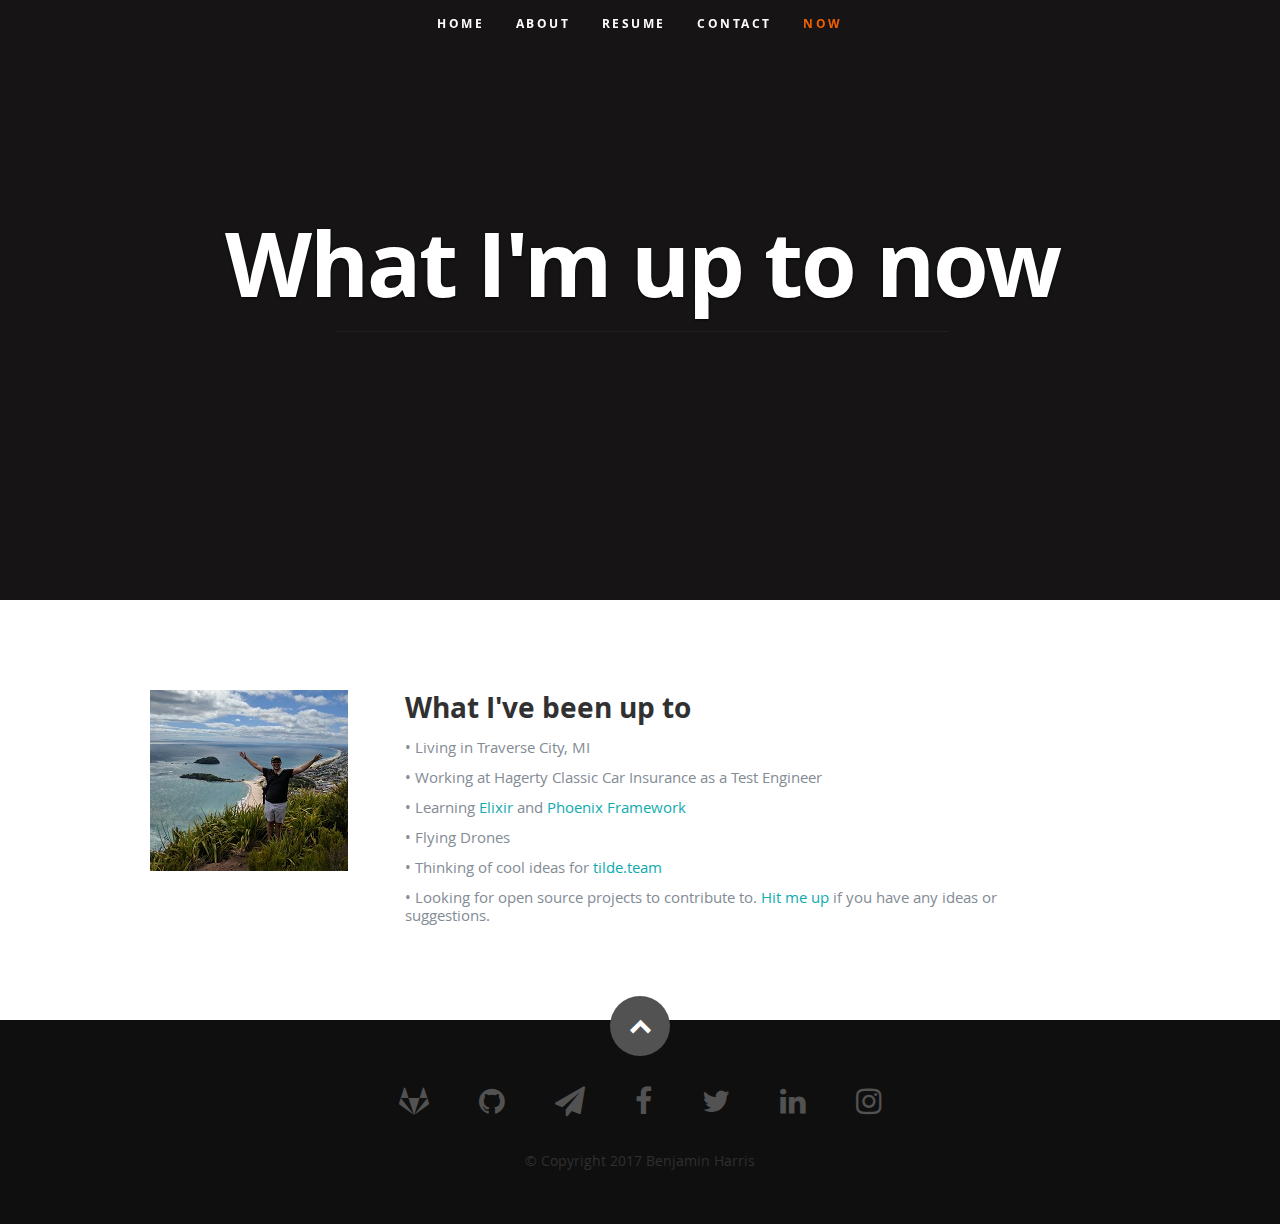
==== now/index.html @ 20a195e9 "init" ====
<!DOCTYPE html>
<!--[if lt IE 8 ]><html class="no-js ie ie7" lang="en"> <![endif]-->
<!--[if IE 8 ]><html class="no-js ie ie8" lang="en"> <![endif]-->
<!--[if (gte IE 8)|!(IE)]><!--><html class="no-js" lang="en"> <!--<![endif]-->
<head>

   <!--- Basic Page Needs
   ================================================== -->
   <meta charset="utf-8">
    <title>Now | Benjamin Harris</title>
    <meta name="description" content="Benjamin Harris">
    <meta name="author" content="Benjamin Harris">
   <meta name="theme-color" content="#333333">

   <!-- Mobile Specific Metas
   ================================================== -->
    <meta name="viewport" content="width=device-width, initial-scale=1, maximum-scale=1">

    <!-- CSS
    ================================================== -->
   <link rel="stylesheet" href="/css/default.css">
    <link rel="stylesheet" href="/css/layout.css">
   <link rel="stylesheet" href="/css/media-queries.css">
   <link rel="stylesheet" href="/css/magnific-popup.css">

   <!-- Script
   ================================================== -->
    <script src="/js/modernizr.js"></script>

   <!-- Favicons
    ================================================== -->
    <link rel="shortcut icon" href="/favicon.ico" >

    <style>
        header {
            position: relative;
            height: 600px;
            min-height: 400px;
            width: 100%;
            background: #161415 url("/images/now-background.jpg") no-repeat top center;
            background-size: cover !important;
            -webkit-background-size: cover !important;
            text-align: center;
            overflow: hidden;
        }
    </style>

</head>

<body>
   <!-- Header
   ================================================== -->
   <header id="home">

      <nav id="nav-wrap">

         <a class="mobile-btn" href="#nav-wrap" title="Show navigation">Show navigation</a>
	      <a class="mobile-btn" href="#" title="Hide navigation">Hide navigation</a>

         <ul id="nav" class="nav">
            <li><a href="/">Home</a></li>
            <li><a href="/#about">About</a></li>
	         <li><a href="/#resume">Resume</a></li>
            <li><a href="/#contact">Contact</a></li>
            <li class="current"><a class="smoothscroll" href="#now">Now</a></li>
         </ul> <!-- end #nav -->

      </nav> <!-- end #nav-wrap -->

      <div class="row banner">
         <div class="banner-text">
            <h1 class="responsive-headline">What I'm up to now</h1>
            <!--<h3>This is what I'm working on <a class="smoothscroll" href="#now">now</a></h3>-->
            <hr />

        </div>
      </div>


   </header> <!-- Header End -->


   <!-- Now Section
   ================================================== -->
   <section id="resume">

      <div class="row">

         <div class="three columns">

            <img class="profile-pic"  src="/images/profilepic.jpg" alt="" />

         </div>

         <div class="nine columns main-col">

            <h2>What I've been up to</h2>

            <ul>
                <li>&bull; Living in Traverse City, MI</li>
                <li>&bull; Working at Hagerty Classic Car Insurance as a Test Engineer</li>
                <li>&bull; Learning <a href="//elixir-lang.org">Elixir</a> and <a href="http://phoenixframework.org">Phoenix Framework</a></li>
                <li>&bull; Flying Drones</li>
                <li>&bull; Thinking of cool ideas for <a href="https://tilde.team">tilde.team</a></li>
                <li>&bull; Looking for open source projects to contribute to. <a href="mailto:mail@benharr.is">Hit me up</a> if you have any ideas or suggestions.</li>
            </ul>

         </div> <!-- end .main-col -->

      </div>

   </section> <!-- About Section End-->







   <!-- footer
   ================================================== -->
   <footer>

      <div class="row">

         <div class="twelve columns">

            <ul class="social social-links">
                <li><a href="https://gitlab.com/benharri"><i class="fa fa-gitlab"></i></a></li>
                <li><a href="https://github.com/benharri"><i class="fa fa-github"></i></a></li>
                <li><a href="https://t.me/benharris"><i class="fa fa-paper-plane"></i></a></li>
                <li><a href="https://facebook.com/bharrismac"><i class="fa fa-facebook"></i></a></li>
                <li><a href="https://twitter.com/bharrismac"><i class="fa fa-twitter"></i></a></li>
                <li><a href="https://www.linkedin.com/in/benjaminhharris"><i class="fa fa-linkedin"></i></a></li>
                <li><a href="https://instagram.com/benharr.is"><i class="fa fa-instagram"></i></a></li>
            </ul>
            <ul class="copyright">
               <li>&copy; Copyright 2017 Benjamin Harris</li>
            </ul>

         </div>

         <div id="go-top"><a class="smoothscroll" title="Back to Top" href="#home"><i class="icon-up-open"></i></a></div>

      </div>

   </footer> <!-- Footer End-->

   <!-- Java Script
   ================================================== -->
   <script src="//ajax.googleapis.com/ajax/libs/jquery/1.10.2/jquery.min.js"></script>
   <script>window.jQuery || document.write('<script src="/js/jquery-1.10.2.min.js"><\/script>')</script>
   <script type="text/javascript" src="/js/jquery-migrate-1.2.1.min.js"></script>

   <script src="/js/jquery.flexslider.js"></script>
   <script src="/js/waypoints.js"></script>
   <script src="/js/jquery.fittext.js"></script>
   <script src="/js/magnific-popup.js"></script>
   <script src="/js/now.js"></script>

</body>

</html>
---- css/default.css ----
/*
=====================================================================
*   Ceevee v1.0 Default Stylesheet
*   url: styleshout.com
*   03-17-2014
=====================================================================

TOC:
a. Webfonts and Icon fonts
b. Reset
c. Default Styles
   1. Basic
   2. Typography
   3. Links
   4. Images
   5. Buttons
   6. Forms
d. Grid
e. Others
   1. Clearing
   2. Misc

=====================================================================  */

/* ------------------------------------------------------------------ */
/* a. Webfonts and Icon fonts
 ------------------------------------------------------------------ */

@import url("fonts.css");
@import url("fontello/css/fontello.css");
@import url("font-awesome/css/font-awesome.min.css");

/* ------------------------------------------------------------------
/* b. Reset
      Adapted from:
      Normalize.css - https://github.com/necolas/normalize.css/
      HTML5 Doctor Reset - html5doctor.com/html-5-reset-stylesheet/
/* ------------------------------------------------------------------ */

html, body, div, span, object, iframe,
h1, h2, h3, h4, h5, h6, p, blockquote, pre,
abbr, address, cite, code,
del, dfn, em, img, ins, kbd, q, samp,
small, strong, sub, sup, var,
b, i,
dl, dt, dd, ol, ul, li,
fieldset, form, label, legend,
table, caption, tbody, tfoot, thead, tr, th, td,
article, aside, canvas, details, figcaption, figure,
footer, header, hgroup, menu, nav, section, summary,
time, mark, audio, video {
   margin: 0;
   padding: 0;
   border: 0;
   outline: 0;
   font-size: 100%;
   vertical-align: baseline;
   background: transparent;
}

article,aside,details,figcaption,figure,
footer,header,hgroup,menu,nav,section {
   display: block;
}

audio,
canvas,
video {
   display: inline-block;
}

audio:not([controls]) {
   display: none;
   height: 0;
}

[hidden] { display: none; }

code, kbd, pre, samp {
   font-family: monospace, serif;
   font-size: 1em;
}

pre {
   white-space: pre;
   white-space: pre-wrap;
   word-wrap: break-word;
}

blockquote, q { quotes: &#8220 &#8220; }

blockquote:before, blockquote:after,
q:before, q:after {
   content: '';
   content: none;
}

ins {
   background-color: #ff9;
   color: #000;
   text-decoration: none;
}

mark {
   background-color: #A7F4F6;
   color: #555;
}

del { text-decoration: line-through; }

abbr[title], dfn[title] {
   border-bottom: 1px dotted;
   cursor: help;
}

table {
   border-collapse: collapse;
   border-spacing: 0;
}


/* ------------------------------------------------------------------ */
/* c. Default and Basic Styles
      Adapted from:
      Skeleton CSS Framework - http://www.getskeleton.com/
      Typeplate Typographic Starter Kit - http://typeplate.com/
/* ------------------------------------------------------------------ */

/*  1. Basic  ------------------------------------------------------- */

*,
*:before,
*:after {
   -moz-box-sizing: border-box;
   -webkit-box-sizing: border-box;
   box-sizing: border-box;
}

html {
   font-size: 62.5%;
   -webkit-font-smoothing: antialiased;
}

body {
   background: #fff;
   font-family: 'opensans-regular', sans-serif;
   font-weight: normal;
   font-size: 15px;
   line-height: 30px;
	color: #838C95;

   -webkit-font-smoothing: antialiased; /* Fix for webkit rendering */
	-webkit-text-size-adjust: 100%;
}

/*  2. Typography
       Vertical rhythm with leading derived from 6
--------------------------------------------------------------------- */

h1, h2, h3, h4, h5, h6 {
   color: #313131;
	font-family: 'opensans-bold', sans-serif;
   font-weight: normal;
}
h1 a, h2 a, h3 a, h4 a, h5 a, h6 a { font-weight: inherit; }
h1 { font-size: 38px; line-height: 42px; margin-bottom: 12px; letter-spacing: -1px; }
h2 { font-size: 28px; line-height: 36px; margin-bottom: 6px; }
h3 { font-size: 22px; line-height: 30px; margin-bottom: 12px; }
h4 { font-size: 20px; line-height: 30px; margin-bottom: 6px; }
h5 { font-size: 18px; line-height: 30px; }
h6 { font-size: 14px; line-height: 30px; }
.subheader { }

p { margin: 0 0 30px 0; }
p img { margin: 0; }
p.lead {
   font: 19px/36px 'opensans-light', sans-serif;
   margin-bottom: 18px;
}

/* for 'em' and 'strong' tags, font-size and line-height should be same with
the body tag due to rendering problems in some browsers */
em { font: 15px/30px 'opensans-italic', sans-serif; }
strong, b { font: 15px/30px 'opensans-bold', sans-serif; }
small { font-size: 11px; line-height: inherit; }

/*	Blockquotes */
blockquote {
   margin: 30px 0px;
   padding-left: 40px;
   position: relative;
}
blockquote:before {
   content: "\201C";
   opacity: 0.45;
   font-size: 80px;
   line-height: 0px;
   margin: 0;
   font-family: arial, sans-serif;

   position: absolute;
   top:  30px;
	left: 0;
}
blockquote p {
   font-family: 'librebaskerville-italic', serif;
   padding: 0;
   font-size: 18px;
   line-height: 36px;
}
blockquote cite {
   display: block;
   font-size: 12px;
   font-style: normal;
   line-height: 18px;
}
blockquote cite:before { content: "\2014 \0020"; }
blockquote cite a,
blockquote cite a:visited { color: #8B9798; border: none }

/* ---------------------------------------------------------------------
/*  Pull Quotes Markup
/*
    <aside class="pull-quote">
		<blockquote>
			<p></p>
		</blockquote>
	 </aside>
/*
/* --------------------------------------------------------------------- */
.pull-quote {
   position: relative;
	padding: 18px 30px 18px 0px;
}
.pull-quote:before,
.pull-quote:after {
	height: 1em;
	opacity: 0.45;
	position: absolute;
	font-size: 80px;
   font-family: Arial, Sans-Serif;
}
.pull-quote:before {
	content: "\201C";
	top:  33px;
	left: 0;
}
.pull-quote:after {
	content: '\201D';
	bottom: -33px;
	right: 0;
}
.pull-quote blockquote {
   margin: 0;
}
.pull-quote blockquote:before {
   content: none;
}

/* Abbreviations */
abbr {
   font-family: 'opensans-bold', sans-serif;
	font-variant: small-caps;
	text-transform: lowercase;
   letter-spacing: .5px;
	color: gray;
}
abbr:hover { cursor: help; }

/* drop cap */
.drop-cap:first-letter {
	float: left;
	margin: 0;
	padding: 14px 6px 0 0;
	font-size: 84px;
	font-family: /* Copperplate */ 'opensans-bold', sans-serif;
   line-height: 60px;
	text-indent: 0;
	background: transparent;
	color: inherit;
}

hr { border: solid #E3E3E3; border-width: 1px 0 0; clear: both; margin: 11px 0 30px; height: 0; }


/*  3. Links  ------------------------------------------------------- */

a, a:visited {
   text-decoration: none;
   outline: 0;
   color: #11ABB0;

   -webkit-transition: color .3s ease-in-out;
   -moz-transition: color .3s ease-in-out;
   -o-transition: color .3s ease-in-out;
   transition: color .3s ease-in-out;
}
a:hover, a:focus { color: #313131; }
p a, p a:visited { line-height: inherit; }


/*  4. List  --------------------------------------------------------- */

ul, ol { margin-bottom: 24px; margin-top: 12px; }
ul { list-style: none outside; }
ol { list-style: decimal; }
ol, ul.square, ul.circle, ul.disc { margin-left: 30px; }
ul.square { list-style: square outside; }
ul.circle { list-style: circle outside; }
ul.disc { list-style: disc outside; }
ul ul, ul ol,
ol ol, ol ul { margin: 6px 0 6px 30px; }
ul ul li, ul ol li,
ol ol li, ol ul li { margin-bottom: 6px; }
li { line-height: 18px; margin-bottom: 12px; }
ul.large li { }
li p { }

/* ---------------------------------------------------------------------
/*  Stats Tab Markup

    <ul class="stats-tabs">
		<li><a href="#">[value]<b>[name]</b></a></li>
	 </ul>

    Extend this object into your markup.
/*
/* --------------------------------------------------------------------- */
.stats-tabs {
   padding: 0;
   margin: 24px 0;
}
.stats-tabs li {
	display: inline-block;
	margin: 0 10px 18px 0;
	padding: 0 10px 0 0;
	border-right: 1px solid #ccc;
}
.stats-tabs li:last-child {
	margin: 0;
	padding: 0;
	border: none;
}
.stats-tabs li a {
	display: inline-block;
	font-size: 22px;
	font-family: 'opensans-bold', sans-serif;
   border: none;
   color: #313131;
}
.stats-tabs li a:hover {
   color:#11ABB0;
}
.stats-tabs li a b {
	display: block;
	margin: 6px 0 0 0;
	font-size: 13px;
	font-family: 'opensans-regular', sans-serif;
   color: #8B9798;
}

/* definition list */
dl { margin: 12px 0; }
dt { margin: 0; color:#11ABB0; }
dd { margin: 0 0 0 20px; }

/* Lining Definition Style Markup */
.lining dt,
.lining dd {
	display: inline;
	margin: 0;
}
.lining dt + dt:before,
.lining dd + dt:before {
	content: "\A";
	white-space: pre;
}
.lining dd + dd:before {
	content: ", ";
}
.lining dd:before {
	content: ": ";
	margin-left: -0.2em;
}

/* Dictionary Definition Style Markup */
.dictionary-style dt {
	display: inline;
	counter-reset: definitions;
}
.dictionary-style dt + dt:before {
	content: ", ";
	margin-left: -0.2em;
}
.dictionary-style dd {
	display: block;
	counter-increment: definitions;
}
.dictionary-style dd:before {
	content: counter(definitions, decimal) ". ";
}

/* Pagination */
.pagination {
   margin: 36px auto;
   text-align: center;
}
.pagination ul li {
   display: inline-block;
   margin: 0;
   padding: 0;
}
.pagination .page-numbers {
   font: 15px/18px 'opensans-bold', sans-serif;
   display: inline-block;
   padding: 6px 10px;
   margin-right: 3px;
   margin-bottom: 6px;
	color: #6E757C;
	background-color: #E6E8EB;

	-webkit-transition: all 200ms ease-in-out;
	-moz-transition: all 200ms ease-in-out;
	-o-transition: all 200ms ease-in-out;
	-ms-transition: all 200ms ease-in-out;
	transition: all 200ms ease-in-out;

   -moz-border-radius: 3px;
   -webkit-border-radius: 3px;
   -khtml-border-radius: 3px;
	border-radius: 3px;
}
.pagination .page-numbers:hover {
   background: #838A91;
   color: #fff;
}
.pagination .current,
.pagination .current:hover {
   background-color: #11ABB0;
   color: #fff;
}
.pagination .inactive,
.pagination .inactive:hover {
   background-color: #E6E8EB;
	color: #A9ADB2;
}
.pagination .prev, .pagination .next {}

/*  5. Images  --------------------------------------------------------- */

img {
   max-width: 100%;
   height: auto;
}
img.pull-right { margin: 12px 0px 0px 18px; }
img.pull-left { margin: 12px 18px 0px 0px; }

/*  6. Buttons  --------------------------------------------------------- */

.button,
.button:visited,
button,
input[type="submit"],
input[type="reset"],
input[type="button"] {
   font: 16px/30px 'opensans-bold', sans-serif;
   background: #11ABB0;
   display: inline-block;
	text-decoration: none;
   letter-spacing: 0;
   color: #fff;
	padding: 12px 20px;
	margin-bottom: 18px;
   border: none;
   cursor: pointer;
   height: auto;

   -webkit-transition: all .2s ease-in-out;
	-moz-transition: all .2s ease-in-out;
	-o-transition: all .2s ease-in-out;
	-ms-transition: all .2s ease-in-out;
	transition: all .2s ease-in-out;

   -moz-border-radius: 3px;
   -webkit-border-radius: 3px;
   -khtml-border-radius: 3px;
   border-radius: 3px;
}

.button:hover,
button:hover,
input[type="submit"]:hover,
input[type="reset"]:hover,
input[type="button"]:hover {
   background: #3d4145;
   color: #fff;
}

.button:active,
button:active,
input[type="submit"]:active,
input[type="reset"]:active,
input[type="button"]:active {
   background: #3d4145;
   color: #fff;
}

.button.full-width,
button.full-width,
input[type="submit"].full-width,
input[type="reset"].full-width,
input[type="button"].full-width {
	width: 100%;
	padding-left: 0 !important;
	padding-right: 0 !important;
	text-align: center;
}

/* Fix for odd Mozilla border & padding issues */
button::-moz-focus-inner,
input::-moz-focus-inner {
    border: 0;
    padding: 0;
}


/*  7. Forms  --------------------------------------------------------- */

form { margin-bottom: 24px; }
fieldset { margin-bottom: 24px; }

input[type="text"],
input[type="password"],
input[type="email"],
textarea,
select {
   display: block;
   padding: 18px 15px;
   margin: 0 0 24px 0;
   border: 0;
   outline: none;
   vertical-align: middle;
   min-width: 225px;
	max-width: 100%;
   font-size: 15px;
   line-height: 24px;
	color: #647373;
	background: #D3D9D9;

}

/* select { padding: 0;
   width: 220px;
   } */

input[type="text"]:focus,
input[type="password"]:focus,
input[type="email"]:focus,
textarea:focus {
   color: #B3B7BC;
	background-color: #3d4145;
}

textarea { min-height: 220px; }

label,
legend {
   font: 16px/24px 'opensans-bold', sans-serif;
	margin: 12px 0;
   color: #3d4145;
   display: block;
}
label span,
legend span {
	color: #8B9798;
   font: 14px/24px 'opensans-regular', sans-serif;
}

input[type="checkbox"],
input[type="radio"] {
    font-size: 15px;
    color: #737373;
}

input[type="checkbox"] { display: inline; }

/* ------------------------------------------------------------------ */
/* d. Grid
---------------------------------------------------------------------
   gutter = 40px.
/* ------------------------------------------------------------------ */

/* default
--------------------------------------------------------------- */
.row {
   width: 96%;
   max-width: 1020px;
   margin: 0 auto;
}
/* fixed width for IE8 */
.ie .row { width: 1000px ; }

.narrow .row { max-width: 980px; }

.row .row { width: auto; max-width: none; margin: 0 -20px; }

/* row clearing */
.row:before,
.row:after {
    content: " ";
    display: table;
}
.row:after {
    clear: both;
}

.column, .columns {
   position: relative;
   padding: 0 20px;
   min-height: 1px;
   float: left;
}
.column.centered, .columns.centered  {
    float: none;
    margin: 0 auto;
}

/* removed gutters */
.row.collapsed > .column,
.row.collapsed > .columns,
.column.collapsed, .columns.collapsed  { padding: 0; }

[class*="column"] + [class*="column"]:last-child { float: right; }
[class*="column"] + [class*="column"].end { float: right; }

/* column widths */
.row .one         { width: 8.33333%; }
.row .two         { width: 16.66667%; }
.row .three       { width: 25%; }
.row .four        { width: 33.33333%; }
.row .five        { width: 41.66667%; }
.row .six         { width: 50%; }
.row .seven       { width: 58.33333%; }
.row .eight       { width: 66.66667%; }
.row .nine        { width: 75%; }
.row .ten         { width: 83.33333%; }
.row .eleven      { width: 91.66667%; }
.row .twelve      { width: 100%; }

/* Offsets */
.row .offset-1    { margin-left: 8.33333%; }
.row .offset-2    { margin-left: 16.66667%; }
.row .offset-3    { margin-left: 25%; }
.row .offset-4    { margin-left: 33.33333%; }
.row .offset-5    { margin-left: 41.66667%; }
.row .offset-6    { margin-left: 50%; }
.row .offset-7    { margin-left: 58.33333%; }
.row .offset-8    { margin-left: 66.66667%; }
.row .offset-9    { margin-left: 75%; }
.row .offset-10   { margin-left: 83.33333%; }
.row .offset-11   { margin-left: 91.66667%; }

/* Push/Pull */
.row .push-1      { left: 8.33333%; }
.row .pull-1      { right: 8.33333%; }
.row .push-2      { left: 16.66667%; 	}
.row .pull-2      { right: 16.66667%; }
.row .push-3      { left: 25%; }
.row .pull-3      { right: 25%;	}
.row .push-4      { left: 33.33333%; }
.row .pull-4      { right: 33.33333%; }
.row .push-5      { left: 41.66667%; }
.row .pull-5      { right: 41.66667%; }
.row .push-6      { left: 50%; }
.row .pull-6      { right: 50%; }
.row .push-7      { left: 58.33333%; }
.row .pull-7      { right: 58.33333%; }
.row .push-8      { left: 66.66667%; 	}
.row .pull-8      { right: 66.66667%; }
.row .push-9      { left: 75%; }
.row .pull-9      { right: 75%; }
.row .push-10     { left: 83.33333%; }
.row .pull-10     { right: 83.33333%; }
.row .push-11     { left: 91.66667%; }
.row .pull-11     { right: 91.66667%; }

/* block grids
--------------------------------------------------------------------- */
.bgrid-sixths [class*="column"]   { width: 16.66667%; }
.bgrid-quarters [class*="column"] { width: 25%; }
.bgrid-thirds [class*="column"]   { width: 33.33333%; }
.bgrid-halves [class*="column"]   { width: 50%; }

[class*="bgrid"] [class*="column"] + [class*="column"]:last-child { float: left; }

/* Left clearing for block grid columns - columns that changes width in
different screen sizes. Allows columns with different heights to align
properly.
--------------------------------------------------------------------- */
.first { clear: left; }   /* first column in default screen */
.s-first { clear: none; } /* first column in smaller screens */

/* smaller screens
--------------------------------------------------------------- */
@media only screen and (max-width: 900px) {

   /* block grids on small screens */
   .s-bgrid-sixths [class*="column"]   { width: 16.66667%; }
   .s-bgrid-quarters [class*="column"] { width: 25%; }
   .s-bgrid-thirds [class*="column"]   { width: 33.33333%; }
   .s-bgrid-halves [class*="column"]   { width: 50%; }

   /* block grids left clearing */
   .first { clear: none; }
   .s-first { clear: left; }

}

/* mobile wide/smaller tablets
--------------------------------------------------------------- */
@media only screen and (max-width: 767px) {

   .row {
	   width: 460px;
	   margin: 0 auto;
      padding: 0;
	}
   .column, .columns {
	   width: auto !important;
	   float: none;
	   margin-left: 0;
	   margin-right: 0;
      padding: 0 30px;
   }
   .row .row { width: auto; max-width: none; margin: 0 -30px; }

   [class*="column"] + [class*="column"]:last-child { float: none; }
   [class*="bgrid"] [class*="column"] + [class*="column"]:last-child { float: none; }

   /* Offsets */
   .row .offset-1    { margin-left: 0%; }
   .row .offset-2    { margin-left: 0%; }
   .row .offset-3    { margin-left: 0%; }
   .row .offset-4    { margin-left: 0%; }
   .row .offset-5    { margin-left: 0%; }
   .row .offset-6    { margin-left: 0%; }
   .row .offset-7    { margin-left: 0%; }
   .row .offset-8    { margin-left: 0%; }
   .row .offset-9    { margin-left: 0%; }
   .row .offset-10   { margin-left: 0%; }
   .row .offset-11   { margin-left: 0%; }
}

/* mobile narrow
--------------------------------------------------------------- */
@media only screen and (max-width: 460px) {

   .row { width: auto; }

}

/* larger screens
--------------------------------------------------------------- */
@media screen and (min-width: 1200px) {

   .wide .row { max-width: 1180px; }

}

/* ------------------------------------------------------------------ */
/* e. Others
/* ------------------------------------------------------------------ */

/*  1. Clearing
    (http://nicolasgallagher.com/micro-clearfix-hack/
--------------------------------------------------------------------- */

.cf:before,
.cf:after {
    content: " ";
    display: table;
}
.cf:after {
    clear: both;
}

/*  2. Misc -------------------------------------------------------- */

.remove-bottom { margin-bottom: 0 !important; }
.half-bottom { margin-bottom: 12px !important; }
.add-bottom { margin-bottom: 24px !important; }
.no-border { border: none; }

.text-center  { text-align: center !important; }
.text-left    { text-align: left !important; }
.text-right   { text-align: right !important; }
.pull-left    { float: left !important; }
.pull-right   { float: right !important; }
.align-center {
	margin-left: auto !important;
	margin-right: auto !important;
	text-align: center !important;
}
---- css/layout.css ----
/*
=====================================================================
*   Ceevee v1.0 Layout Stylesheet
*   url: styleshout.com
*   03-18-2014
=====================================================================

   TOC:
   a. General Styles
   b. Header Styles
   c. About Section
   d. Resume Section
   e. Portfolio Section
   f. Call To Action Section
   g. Testimonials Section
   h. Contact Section
   i. Footer

===================================================================== */

/* ------------------------------------------------------------------ */
/* a. General Styles
/* ------------------------------------------------------------------ */

body { background: #0f0f0f; }

/* ------------------------------------------------------------------ */
/* b. Header Styles
/* ------------------------------------------------------------------ */

header {
   position: relative;
   height: 800px;
   min-height: 500px;
   width: 100%;
   background: #161415 url(../images/header-background.jpg) no-repeat top center;
   background-size: cover !important;
	-webkit-background-size: cover !important;
   text-align: center;
   overflow: hidden;
}

/* vertically center banner section */
header:before {
   content: '';
   display: inline-block;
   vertical-align: middle;
   height: 100%;
}
header .banner {
   display: inline-block;
   vertical-align: middle;
   margin: 0 auto;
   width: 85%;
   padding-bottom: 30px;s
   text-align: center;
}

header .banner-text { width: 100%; }
header .banner-text h1 {
   font: 90px/1.1em 'opensans-bold', sans-serif;
   color: #fff;
   letter-spacing: -2px;
   margin: 0 auto 18px auto;
   text-shadow: 0px 1px 3px rgba(0, 0, 0, .8);
}
header .banner-text h3 {
   font: 18px/1.9em 'librebaskerville-regular', serif;
   color: #111111;
   margin: 0 auto;
   width: 70%;
   text-shadow: 0px 1px 2px rgba(0, 0, 0, .5);
}
header .banner-text h3 span,
header .banner-text h3 a {
   color: #fff;
}
header .banner-text hr {
   width: 60%;
   margin: 18px auto 24px auto;
   border-color: #2F2D2E;
   border-color: rgba(150, 150, 150, .1);
}

/* header social links */
header .social {
   margin: 24px 0;
   padding: 0;
   font-size: 30px;
   text-shadow: 0px 1px 2px rgba(0, 0, 0, .8);
}
header .social li {
   display: inline-block;
   margin: 0 15px;
   padding: 0;
}
header .social li a { color: #fff; }
header .social li a:hover { color: #11ABB0; }

/* scrolldown link */
header .scrolldown a {
   position: absolute;
   bottom: 30px;
   left: 50%;
   margin-left: -29px;
   color: #fff;
   display: block;
   height: 42px;
   width: 42px;
   font-size: 42px;
   line-height: 42px;
   color: #fff;
   border-radius: 100%;

   -webkit-transition: all .3s ease-in-out;
   -moz-transition: all .3s ease-in-out;
   -o-transition: all .3s ease-in-out;
   transition: all .3s ease-in-out;
}
header .scrolldown a:hover { color: #11ABB0; }

/* primary navigation
--------------------------------------------------------------------- */
#nav-wrap ul, #nav-wrap li, #nav-wrap a {
	 margin: 0;
	 padding: 0;
	 border: none;
	 outline: none;
}

/* nav-wrap */
#nav-wrap {
   font: 12px 'opensans-bold', sans-serif;
   width: 100%;
   text-transform: uppercase;
   letter-spacing: 2.5px;
   margin: 0 auto;
   z-index: 100;
   position: fixed;
   left: 0;
   top: 0;
}
.opaque { background-color: #333; }

/* hide toggle button */
#nav-wrap > a.mobile-btn { display: none; }

ul#nav {
   min-height: 48px;
   width: auto;

   /* center align the menu */
   text-align: center;
}
ul#nav li {
   position: relative;
   list-style: none;
   height: 48px;
   display: inline-block;
}

/* Links */
ul#nav li a {

/* 8px padding top + 8px padding bottom + 32px line-height = 48px */

   display: inline-block;
   padding: 8px 13px;
   line-height: 32px;
	text-decoration: none;
   text-align: left;
   color: #fff;

	-webkit-transition: color .2s ease-in-out;
	-moz-transition: color .2s ease-in-out;
	-o-transition: color .2s ease-in-out;
	-ms-transition: color .2s ease-in-out;
	transition: color .2s ease-in-out;
}

ul#nav li a:active { background-color: transparent !important; }
ul#nav li.current a { color: #F06000; }


/* ------------------------------------------------------------------ */
/* c. About Section
/* ------------------------------------------------------------------ */

#about {
   background: #2B2B2B;
   padding-top: 96px;
   padding-bottom: 66px;
   overflow: hidden;
}

#about a, #about a:visited  { color: #fff; }
#about a:hover, #about a:focus { color: #11ABB0; }

#about h2 {
   font: 22px/30px 'opensans-bold', sans-serif;
   color: #fff;
   margin-bottom: 12px;
}
#about p {
   line-height: 30px;
   color: #7A7A7A;
}
#about .profile-pic {
   position: relative;
   width: 120px;
   height: 120px;
   border-radius: 100%;
}
#about .contact-details { width: 41.66667%; }
#about .download {
   width: 58.33333%;
   padding-top: 6px;
}
#about .main-col { padding-right: 5%; }
#about .download .button {
   margin-top: 6px;
   background: #444;
}
#about .download .button:hover {
   background: #fff;
   color: #2B2B2B;
}
#about .download .button i {
   margin-right: 15px;
   font-size: 20px;
}


/* ------------------------------------------------------------------ */
/* d. Resume Section
/* ------------------------------------------------------------------ */

#resume {
   background: #fff;
   padding-top: 90px;
   padding-bottom: 72px;
   overflow: hidden;
}

#resume a, #resume a:visited  { color: #11ABB0; }
#resume a:hover, #resume a:focus { color: #313131; }

#resume h1 {
   font: 18px/24px 'opensans-bold', sans-serif;
   text-transform: uppercase;
   letter-spacing: 1px;
}
#resume h1 span {
   border-bottom: 3px solid #11ABB0;
   padding-bottom: 6px;
}
#resume h3 {
   font: 25px/30px 'opensans-bold', sans-serif;
}

#resume .header-col { padding-top: 9px; }
#resume .main-col { padding-right: 10%; }

.education, .work {
   margin-bottom: 48px;
   padding-bottom: 24px;
   border-bottom: 1px solid #E8E8E8;
}
#resume .info {
   font: 16px/24px 'librebaskerville-italic', serif;
   color: #6E7881;
   margin-bottom: 18px;
   margin-top: 9px;
}
#resume .info span {
   margin-right: 5px;
   margin-left: 5px;
}
#resume .date {
   font: 15px/24px 'opensans-regular', sans-serif;
   margin-top: 6px;
}

/*----------------------------------------------*/
/*	Skill Bars
/*----------------------------------------------*/

.bars {
	width: 95%;
	float: left;
	padding: 0;
	text-align: left;
}
.bars .skills {
  	margin-top: 36px;
   list-style: none;
}
.bars li {
   position: relative;
  	margin-bottom: 60px;
  	background: #ccc;
  	height: 42px;
  	border-radius: 3px;
}
.bars li em {
	font: 15px 'opensans-bold', sans-serif;
   color: #313131;
	text-transform: uppercase;
   letter-spacing: 2px;
	font-weight: normal;
   position: relative;
	top: -36px;
}
.bar-expand {
   position: absolute;
   left: 0;
   top: 0;

   margin: 0;
   padding-right: 24px;
  	background: #313131;
   display: inline-block;
  	height: 42px;
   line-height: 42px;
   border-radius: 3px 0 0 3px;
}

.php {
  	width: 90%;
  	-moz-animation: photoshop 2s ease;
  	-webkit-animation: photoshop 2s ease;
}
.sql {
  	width: 70%;
  	-moz-animation: illustrator 2s ease;
  	-webkit-animation: illustrator 2s ease;
}
.python {
  	width: 60%;
  	-moz-animation: wordpress 2s ease;
  	-webkit-animation: wordpress 2s ease;
}
.cpp {
  	width: 80%;
  	-moz-animation: css 2s ease;
  	-webkit-animation: css 2s ease;
}
.jquery {
  	width: 75%;
  	-moz-animation: jquery 2s ease;
  	-webkit-animation: jquery 2s ease;
}
.unix-admin {
    width: 80%;
    -moz-animation: html5 2s ease;
    -webkit-animation: html5 2s ease;
}
.git {
    width: 85%;
    -moz-animation: html5 2s ease;
    -webkit-animation: html5 2s ease;
}
.unit-testing {
    width: 50%;
    -moz-animation: html5 2s ease;
    -webkit-animation: html5 2s ease;
}
.bootstrap {
    width: 55%;
    -moz-animation: html5 2s ease;
    -webkit-animation: html5 2s ease;
}

@-moz-keyframes photoshop {
  0%   { width: 0px;  }
  100% { width: 60%;  }
}
@-moz-keyframes illustrator {
  0%   { width: 0px;  }
  100% { width: 55%;  }
}
@-moz-keyframes wordpress {
  0%   { width: 0px;  }
  100% { width: 50%;  }
}
@-moz-keyframes css {
  0%   { width: 0px;  }
  100% { width: 90%;  }
}
@-moz-keyframes html5 {
  0%   { width: 0px;  }
  100% { width: 80%;  }
}
@-moz-keyframes jquery {
  0%   { width: 0px;  }
  100% { width: 50%;  }
}

@-webkit-keyframes photoshop {
  0%   { width: 0px;  }
  100% { width: 60%;  }
}
@-webkit-keyframes illustrator {
  0%   { width: 0px;  }
  100% { width: 55%;  }
}
@-webkit-keyframes wordpress {
  0%   { width: 0px;  }
  100% { width: 50%;  }
}
@-webkit-keyframes css {
  0%   { width: 0px;  }
  100% { width: 90%;  }
}
@-webkit-keyframes html5 {
  0%   { width: 0px;  }
  100% { width: 80%;  }
}
@-webkit-keyframes jquery {
  0%   { width: 0px;  }
  100% { width: 50%;  }
}

/* ------------------------------------------------------------------ */
/* e. Portfolio Section
/* ------------------------------------------------------------------ */

#portfolio {
   background: #ebeeee;
   padding-top: 90px;
   padding-bottom: 60px;
}
#portfolio h1 {
   font: 15px/24px 'opensans-semibold', sans-serif;
   text-transform: uppercase;
   letter-spacing: 1px;
   text-align: center;
   margin-bottom: 48px;
   color: #95A3A3;
}

/* Portfolio Content */
#portfolio-wrapper .columns { margin-bottom: 36px; }
.portfolio-item .item-wrap {
   background: #fff;
   overflow: hidden;
   position: relative;

   -webkit-transition: all 0.3s ease-in-out;
	-moz-transition: all 0.3s ease-in-out;
	-o-transition: all 0.3s ease-in-out;
	-ms-transition: all 0.3s ease-in-out;
	transition: all 0.3s ease-in-out;
}
.portfolio-item .item-wrap a {
   display: block;
   cursor: pointer;
}

/* overlay */
.portfolio-item .item-wrap .overlay {
   position: absolute;
   left: 0;
   top: 0;
   width: 100%;
   height: 100%;

	opacity: 0;
	-moz-opacity: 0;
	filter:alpha(opacity=0);

   -webkit-transition: opacity 0.3s ease-in-out;
	-moz-transition: opacity 0.3s ease-in-out;
	-o-transition: opacity 0.3s ease-in-out;
	transition: opacity 0.3s ease-in-out;

   background: url(../images/overlay-bg.png) repeat;
}
.portfolio-item .item-wrap .link-icon {
   display: block;
   color: #fff;
   height: 30px;
   width: 30px;
   font-size: 18px;
   line-height: 30px;
   text-align: center;

   opacity: 0;
	-moz-opacity: 0;
	filter:alpha(opacity=0);

   -webkit-transition: opacity 0.3s ease-in-out;
	-moz-transition: opacity 0.3s ease-in-out;
	-o-transition: opacity 0.3s ease-in-out;
	transition: opacity 0.3s ease-in-out;

   position: absolute;
   top: 50%;
   left: 50%;
   margin-left: -15px;
   margin-top: -15px;
}
.portfolio-item .item-wrap img {
   vertical-align: bottom;
}
.portfolio-item .portfolio-item-meta { padding: 18px }
.portfolio-item .portfolio-item-meta h5 {
   font: 14px/21px 'opensans-bold', sans-serif;
   color: #fff;
}
.portfolio-item .portfolio-item-meta p {
   font: 12px/18px 'opensans-light', sans-serif;
   color: #c6c7c7;
   margin-bottom: 0;
}

/* on hover */
.portfolio-item:hover .overlay {
	opacity: 1;
	-moz-opacity: 1;
	filter:alpha(opacity=100);
}
.portfolio-item:hover .link-icon {
   opacity: 1;
	-moz-opacity: 1;
	filter:alpha(opacity=100);
}

/* popup modal */
.popup-modal {
	max-width: 550px;
	background: #fff;
	position: relative;
	margin: 0 auto;
}
.popup-modal .description-box { padding: 12px 36px 18px 36px; }
.popup-modal .description-box h4 {
   font: 15px/24px 'opensans-bold', sans-serif;
	margin-bottom: 12px;
   color: #111;
}
.popup-modal .description-box p {
	font: 14px/24px 'opensans-regular', sans-serif;
   color: #A1A1A1;
   margin-bottom: 12px;
}
.popup-modal .description-box .categories {
   font: 11px/21px 'opensans-light', sans-serif;
   color: #A1A1A1;
   text-transform: uppercase;
   letter-spacing: 2px;
   display: block;
   text-align: left;
}
.popup-modal .description-box .categories i {
   margin-right: 8px;
}
.popup-modal .link-box {
   padding: 18px 36px;
   background: #111;
   text-align: left;
}
.popup-modal .link-box a {
   color: #fff;
	font: 11px/21px 'opensans-bold', sans-serif;
	text-transform: uppercase;
   letter-spacing: 3px;
   cursor: pointer;
}
.popup-modal a:hover {	color: #00CCCC; }
.popup-modal a.popup-modal-dismiss { margin-left: 24px; }


/* fadein/fadeout effect for modal popup
/* ------------------------------------------------------------------ */

/* content at start */
.mfp-fade.mfp-wrap .mfp-content .popup-modal {
   opacity: 0;
   -webkit-transition: all 200ms ease-in-out;
	-moz-transition: all 200ms ease-in-out;
	-o-transition: all 200ms ease-in-out;
	-ms-transition: all 200ms ease-in-out;
   transition: all 200ms ease-in-out;
}
/* content fadein */
.mfp-fade.mfp-wrap.mfp-ready .mfp-content .popup-modal {
   opacity: 1;
}
/* content fadeout */
.mfp-fade.mfp-wrap.mfp-removing .mfp-content .popup-modal {
   opacity: 0;
}

/* ------------------------------------------------------------------ */
/* f. Call To Action Section
/* ------------------------------------------------------------------ */

#call-to-action {
   background: #212121;
   padding-top: 66px;
   padding-bottom: 48px;
}
#call-to-action h1 {
   font: 18px/24px 'opensans-bold', sans-serif;
   text-transform: uppercase;
   letter-spacing: 3px;
   color: #fff;
}
#call-to-action h1 span { display: none; }
#call-to-action .header-col h1:before {
   font-family: 'FontAwesome';
   content: "\f0ac";
	padding-right: 10px;
	font-size: 72px;
   line-height: 72px;
   text-align: left;
   float: left;
   color: #fff;
}
#call-to-action .action {
   margin-top: 12px;
}
#call-to-action h2 {
   font: 28px/36px 'opensans-bold', sans-serif;
   color: #EBEEEE;
   margin-bottom: 6px;
}
#call-to-action h2 a {
   color: inherit;
}
#call-to-action p {
   color: #636363;
   font-size: 17px;
}
/*#
call-to-action .button {
	color:#fff;
   background: #0D0D0D;
}
*/
#call-to-action .button:hover,
#call-to-action .button:active {
   background: #FFFFFF;
   color: #0D0D0D;
}
#call-to-action p span {
	font-family: 'opensans-semibold', sans-serif;
	color: #D8D8D8;
}

/* ------------------------------------------------------------------
/* g. Testimonials
/* ------------------------------------------------------------------ */

#testimonials {
   background: #1F1F1F url(../images/testimonials-bg.jpg) no-repeat center center;
   background-size: cover !important;
	-webkit-background-size: cover !important;
   background-attachment: fixed;

   position: relative;
   min-height: 200px;
   width: 100%;
   overflow: hidden;
}
#testimonials .text-container {
   padding-top: 96px;
   padding-bottom: 66px;
}
#testimonials h1 {
   font: 18px/24px 'opensans-bold', sans-serif;
   text-transform: uppercase;
   letter-spacing: 3px;
   color: #fff;
}
#testimonials h1 span { display: none; }
#testimonials .header-col { padding-top: 9px; }
#testimonials .header-col h1:before {
   font-family: 'FontAwesome';
   content: "\f10d";
	padding-right: 10px;
	font-size: 72px;
   line-height: 72px;
   text-align: left;
   float: left;
   color: #fff;
}

/*	Blockquotes */
#testimonials blockquote {
   margin: 0 0px 30px 0px;
   padding-left: 0;
   position: relative;
   text-shadow: 0px 1px 3px rgba(0, 0, 0, 1);
}
#testimonials blockquote:before { content: none; }
#testimonials blockquote p {
   font-family: 'librebaskerville-italic', serif;
   padding: 0;
   font-size: 24px;
   line-height: 48px;
   color: #fff
}
#testimonials blockquote cite {
   display: block;
   font-size: 12px;
   font-style: normal;
   line-height: 18px;
   color: #fff;
}
#testimonials blockquote cite:before { content: "\2014 \0020"; }
#testimonials blockquote cite a,
#testimonials blockquote cite a:visited { color: #8B9798; border: none }

/* Flex Slider
/* ------------------------------------------------------------------ */

/* Reset */
.flexslider a:active,
.flexslider a:focus  { outline: none; }
.slides,
.flex-control-nav,
.flex-direction-nav { margin: 0; padding: 0; list-style: none; }
.slides li { margin: 0; padding: 0;}

/* Necessary Styles */
.flexslider {
   position: relative;
   zoom: 1;
   margin: 0;
   padding: 0;
}
.flexslider .slides { zoom: 1; }
.flexslider .slides > li { position: relative; }

/* Hide the slides before the JS is loaded. Avoids image jumping */
.flexslider .slides > li { display: none; -webkit-backface-visibility: hidden; }
/* Suggested container for slide animation setups. Can replace this with your own */
.flex-container { zoom: 1; position: relative; }

/* Clearfix for .slides */
.slides:before,
.slides:after {
   content: " ";
   display: table;
}
.slides:after {
   clear: both;
}

/* No JavaScript Fallback */
/* If you are not using another script, such as Modernizr, make sure you
 * include js that eliminates this class on page load */
.no-js .slides > li:first-child { display: block; }

/* Slider Styles */
.slides { zoom: 1; }
.slides > li {
   /*margin-right: 5px; */
   overflow: hidden;
}

/* Control Nav */
.flex-control-nav {
    width: 100%;
    position: absolute;
    bottom: -20px;
    text-align: left;
}
.flex-control-nav li {
    margin: 0 6px;
    display: inline-block;
    zoom: 1;
    *display: inline;
}
.flex-control-paging li a {
    width: 12px;
    height: 12px;
    display: block;
    background: #ddd;
    background: rgba(255, 255, 255, .3);
    cursor: pointer;
    text-indent: -9999px;
    -webkit-border-radius: 20px;
    -moz-border-radius: 20px;
    -o-border-radius: 20px;
    border-radius: 20px;
    box-shadow: inset 0 0 3px rgba(255, 255, 255, .3);
}
.flex-control-paging li a:hover {
    background: #CCC;
    background: rgba(255, 255, 255, .7);
}
.flex-control-paging li a.flex-active {
    background: #fff;
    background: rgba(255, 255, 255, .9);
    cursor: default;
}

/* ------------------------------------------------------------------ */
/* h. Contact Section
/* ------------------------------------------------------------------ */

#contact {
   background: #191919;
   padding-top: 96px;
   padding-bottom: 102px;
   color: #636363;
}
#contact .section-head { margin-bottom: 42px; }

#contact a, #contact a:visited  { color: #11ABB0; }
#contact a:hover, #contact a:focus { color: #fff; }

#contact h1 {
   font: 18px/24px 'opensans-bold', sans-serif;
   text-transform: uppercase;
   letter-spacing: 3px;
   color: #EBEEEE;
   margin-bottom: 6px;
}
#contact h1 span { display: none; }
#contact h1:before {
   font-family: 'FontAwesome';
   content: "\f0e0";
	padding-right: 10px;
	font-size: 72px;
   line-height: 72px;
   text-align: left;
   float: left;
   color: #ebeeee;
}

#contact h4 {
   font: 16px/24px 'opensans-bold', sans-serif;
   color: #EBEEEE;
   margin-bottom: 6px;
}
#contact p.lead {
   font: 18px/36px 'opensans-light', sans-serif;
   padding-right: 3%;
}
#contact .header-col { padding-top: 6px; }


/* contact form */
#contact form { margin-bottom: 30px; }
#contact label {
   font: 15px/24px 'opensans-bold', sans-serif;
   margin: 12px 0;
   color: #EBEEEE;
	display: inline-block;
	float: left;
   width: 26%;
}
#contact input,
#contact textarea,
#contact select {
   padding: 18px 20px;
	color: #eee;
	background: #373233;
	margin-bottom: 42px;
	border: 0;
	outline: none;
   font-size: 15px;
   line-height: 24px;
   width: 65%;
}
#contact input:focus,
#contact textarea:focus,
#contact select:focus {
	color: #fff;
	background-color: #11ABB0;
}
#contact button.submit {
	text-transform: uppercase;
	letter-spacing: 3px;
	color:#fff;
   background: #0D0D0D;
	border: none;
   cursor: pointer;
   height: auto;
   display: inline-block;
	border-radius: 3px;
   margin-left: 26%;
}
#contact button.submit:hover {
	color: #0D0D0D;
	background: #fff;
}
#contact span.required {
	color: #11ABB0;
	font-size: 13px;
}
#message-warning, #message-success {
   display: none;
	background: #0F0F0F;
	padding: 24px 24px;
	margin-bottom: 36px;
   width: 65%;
   margin-left: 26%;
}
#message-warning { color: #D72828; }
#message-success { color: #11ABB0; }

#message-warning i,
#message-success i {
   margin-right: 10px;
}
#image-loader {
   display: none;
   position: relative;
   left: 18px;
   top: 17px;
}


/* Twitter Feed */
#twitter {
   margin-top: 12px;
   padding: 0;
}
#twitter li {
   margin: 6px 0px 12px 0;
   line-height: 30px;
}
#twitter li span {
   display: block;
}
#twitter li b a {
   font: 13px/36px 'opensans-regular', Sans-serif;
   color: #474747 !important;
   border: none;
}


/* ------------------------------------------------------------------ */
/* i. Footer
/* ------------------------------------------------------------------ */

footer {
   padding-top: 48px;
   margin-bottom: 48px;
   color: #303030;
   font-size: 14px;
   text-align: center;
   position: relative;
}

footer a, footer a:visited { color: #525252; }
footer a:hover, footer a:focus { color: #fff; }

/* copyright */
footer .copyright {
    margin: 0;
    padding: 0;
 }
footer .copyright li {
    display: inline-block;
    margin: 0;
    padding: 0;
    line-height: 24px;
}
.ie footer .copyright li {
   display: inline;
}
footer .copyright li:before {
    content: "\2022";
    padding-left: 10px;
    padding-right: 10px;
    color: #095153;
}
footer .copyright  li:first-child:before {
    display: none;
}

/* social links */
footer .social-links {
   margin: 18px 0 30px 0;
   padding: 0;
   font-size: 30px;
}
footer .social-links li {
    display: inline-block;
    margin: 0;
    padding: 0;
    margin-left: 42px;
    color: #F06000;
}

footer .social-links li:first-child { margin-left: 0; }

/* Go To Top Button */
#go-top {
	position: absolute;
	top: -24px;
   left: 50%;
   margin-left: -30px;
}
#go-top a {
	text-decoration: none;
	border: 0 none;
	display: block;
	width: 60px;
	height: 60px;
	background-color: #525252;

	-webkit-transition: all 0.2s ease-in-out;
   -moz-transition: all 0.2s ease-in-out;
   -o-transition: all 0.2s ease-in-out;
   -ms-transition: all 0.2s ease-in-out;
   transition: all 0.2s ease-in-out;

   color: #fff;
   font-size: 21px;
   line-height: 60px;
 	border-radius: 100%;
}
#go-top a:hover { background-color: #0F9095; }
---- css/media-queries.css ----
/* ==================================================================

*   Ceevee Media Queries
*   url: styleshout.com
*   03-18-2014

/* ================================================================== */


/* screenwidth less than 1024px
--------------------------------------------------------------------- */
@media only screen and (max-width: 1024px) {

    /* header styles
   ------------------------------------------------------------------ */
   header .banner-text h1 {
      font: 80px/1.1em 'opensans-bold', sans-serif;
      letter-spacing: -1px;
      margin: 0 auto 12px auto;
   }

}

/* screenwidth less than 900px
--------------------------------------------------------------------- */
@media only screen and (max-width: 900px) {

    /* header styles
   ------------------------------------------------------------------ */
   header .banner { padding-bottom: 12px; }
   header .banner-text h1 {
      font: 78px/1.1em 'opensans-bold', sans-serif;
      letter-spacing: -1px;      
   }
   header .banner-text h3 {
      font: 17px/1.9em 'librebaskerville-regular', serif;
      width: 80%;
   }
   header .banner-text hr {
      width: 65%;
      margin: 12px auto;
   }
   /* nav-wrap */
   #nav-wrap {
      font: 11px 'opensans-bold', sans-serif;
      letter-spacing: 1.5px;
   }


   /* About Section
   ------------------------------------------------------------------- */
   #about .profile-pic {
      width: 114px;
      height: 114px;
      margin-left: 12px;
   }
   #about .contact-details { width: 50%; }
   #about .download { width: 50%; }

   /* Resume Section
   ------------------------------------------------------------------- */
   #resume h1 { font: 16px/24px 'opensans-bold', sans-serif; }
   #resume .main-col { padding-right: 5%; }   

   /* Testimonials Section
   ------------------------------------------------------------------- */
   #testimonials .header-col h1:before {
      font-size: 66px;
      line-height: 66px;
   }
   #testimonials blockquote p {
      font-size: 22px;
      line-height: 46px;      
   }

    /* Call to Action Section
   ------------------------------------------------------------------- */
   #call-to-action .header-col h1:before {
      font-size: 66px;
      line-height: 66px;
   }

   /* Contact Section
   ------------------------------------------------------------------- */
   #contact .section-head { margin-bottom: 30px; }
   #contact .header-col h1:before {
      font-size: 66px;
      line-height: 66px;
   }
   #contact .section-head p.lead { font: 17px/33px opensans-light, sans-serif; }


}

/* mobile wide/smaller tablets
---------------------------------------------------------------------- */

@media only screen and (max-width: 767px) {

   /* mobile navigation
   -------------------------------------------------------------------- */
   #nav-wrap {
      font: 12px 'opensans-bold', sans-serif;
      background: transparent !important;
      letter-spacing: 1.5px;  
      width: auto;
      position: fixed;
      top: 0;
      right: 0;
   }
   #nav-wrap > a {
	   width: 48px;
		height: 48px;
		text-align: left;
		background-color: #CC5200;
		position: relative;
      border: none;
      float: right;

      font: 0/0 a;
      text-shadow: none;
      color: transparent;

      position: relative;
      top: 0px;
      right: 30px;
   }

	#nav-wrap > a:before,
   #nav-wrap > a:after {
	   position: absolute;
		border: 2px solid #fff;
		top: 35%;
		left: 25%;
		right: 25%;
		content: '';
	}
   #nav-wrap > a:after { top: 60%; }

   /* toggle buttons */
	#nav-wrap:not( :target ) > a:first-of-type,
	#nav-wrap:target > a:last-of-type  {
	   display: block;
	}

   /* hide menu panel */
   #nav-wrap ul#nav {
      height: auto;
		display: none;
      clear: both;
      width: auto; 
      float: right;     

      position: relative;
      top: 12px;
      right: 0;
   }

   /* display menu panels */
	#nav-wrap:target > ul#nav	{
	   display: block;
      padding: 30px 20px 48px 20px;
      background: #1f2024;
      margin: 0 30px;
      clear: both;
   }

   ul#nav li {
      display: block;
      height: auto;      
      margin: 0 auto; 
      padding: 0 4%;           
      text-align: left;
      border-bottom: 1px solid #2D2E34;
      border-bottom-style: dotted; 
   }
  
   ul#nav li a {  
      display: block;    
      margin: 0;
      padding: 0;      
      margin: 12px 0; 
      line-height: 16px; /* reset line-height from 48px */
      border: none;
   }  


   /* Header Styles
   -------------------------------------------------------------------- */
   header .banner {
      padding-bottom: 12px;
      padding-top: 6px;
   }
   header .banner-text h1 { font: 68px/1.1em 'opensans-bold', sans-serif; }
   header .banner-text h3 {
      font: 16px/1.9em 'librebaskerville-regular', serif;
      width: 85%;
   }
   header .banner-text hr {
      width: 80%;
      margin: 18px auto;
   }

   /* header social links */
   header .social {
      margin: 18px 0 24px 0;
      font-size: 24px;
      line-height: 36px;      
   }
   header .social li { margin: 0 10px; }

    /* scrolldown link */
   header .scrolldown { display: none; }


   /* About Section
   -------------------------------------------------------------------- */
   #about .profile-pic { display: none; }
   #about .download .button {
      width: 100%;
      text-align: center;
      padding: 15px 20px;
   }
   #about .main-col { padding-right: 30px; }


   /* Resume Section
   --------------------------------------------------------------------- */
   #resume .header-col {
      padding-top: 0;
      margin-bottom: 48px;
      text-align: center;
   }
   #resume h1 { letter-spacing: 3px; }
   #resume .main-col { padding-right: 30px; }
   #resume h3, #resume .info { text-align: center; }
      
   .bars { width: 100%; }


   /* Call To Action Section
   /* ----------------------------------------------------------------- */
   #call-to-action { text-align: center; }
   #call-to-action h1 {
      font: 16px/24px 'opensans-bold', sans-serif;
      text-align: center;
      margin-bottom: 30px;
      text-shadow: 0px 1px 3px rgba(0, 0, 0, 1);
   }
   #call-to-action h1 span { display: block; }
   #call-to-action .header-col h1:before { content: none; }
   #call-to-action p { font-size: 15px; }


   /* Portfolio Section
   /* ----------------------------------------------------------------- */
   #portfolio-wrapper .columns { margin-bottom: 40px; }
   .popup-modal {	max-width: 85%; }


   /* Testimonials Section
   ----------------------------------------------------------------------- */
   #testimonials .text-container { text-align: center; }
   #testimonials h1 {
      font: 16px/24px 'opensans-bold', sans-serif;
      text-align: center;
      margin-bottom: 30px;
      text-shadow: 0px 1px 3px rgba(0, 0, 0, 1);
   }
   #testimonials h1 span { display: block; }
   #testimonials .header-col h1:before { content: none; }
   #testimonials blockquote { padding-bottom: 24px; }
   #testimonials blockquote p {
      font-size: 20px;
      line-height: 42px;      
   }

   /* Control Nav */
   .flex-control-nav {
      text-align: center;
      margin-left: -30px;
   }


   /* contact Section
   ----------------------------------------------------------------------- */
   #contact { padding-bottom: 66px; }
   #contact .section-head { margin-bottom: 12px; }
   #contact .section-head h1 {
      font: 16px/24px 'opensans-bold', sans-serif;            
      text-align: center;   
      margin-bottom: 30px;
      text-shadow: 0px 1px 3px rgba(0, 0, 0, 1);
   }  
   #contact h1 span { display: block; }
   #contact .header-col { padding-top: 0; }
   #contact .header-col h1:before { content: none;	}
   #contact .section-head p.lead { text-align: center;}

   /* form */
   #contact label {
      float: none;
      width: 100%;
   }
   #contact input,
   #contact textarea,
   #contact select {
     	margin-bottom: 6px;    	
      width: 100%;
   }
   #contact button.submit { margin: 30px 0 24px 0; }
   #message-warning, #message-success {
      width: 100%;
      margin-left: 0;
   }


   /* footer
   ------------------------------------------------------------------------ */
  
   /* copyright */
   footer .copyright li:before { content: none; }
   footer .copyright li { margin-right: 12px; }

   /* social links */
   footer .social-links { font-size: 22px; }
   footer .social-links li { margin-left: 18px; }

   /* Go To Top Button */
   #go-top { margin-left: -22px; }
   #go-top a {
   	width: 54px;
   	height: 54px;
      font-size: 18px;
      line-height: 54px;
   }


}

/* mobile narrow
  -------------------------------------------------------------------------- */

@media only screen and (max-width: 480px) {

   /* mobile navigation
   -------------------------------------------------------------------- */
   #nav-wrap ul#nav { width: auto; float: none; }

   /* header styles
   -------------------------------------------------------------------- */
   header .banner { padding-top: 24px; }
   header .banner-text h1 {
      font: 40px/1.1em 'opensans-bold', sans-serif;      
      margin: 0 auto 24px auto;
   }
   header .banner-text h3 {
      font: 14px/1.9em 'librebaskerville-regular', sans-serif;
      width: 90%;
   }
  
   /* header social links */
   header .social { font-size: 20px;}
   header .social li { margin: 0 6px; }

   /* footer
   ------------------------------------------------------------------------ */

   /* social links */
   footer .social-links { font-size: 20px; }
   footer .social-links li { margin-left: 14px; }   

}
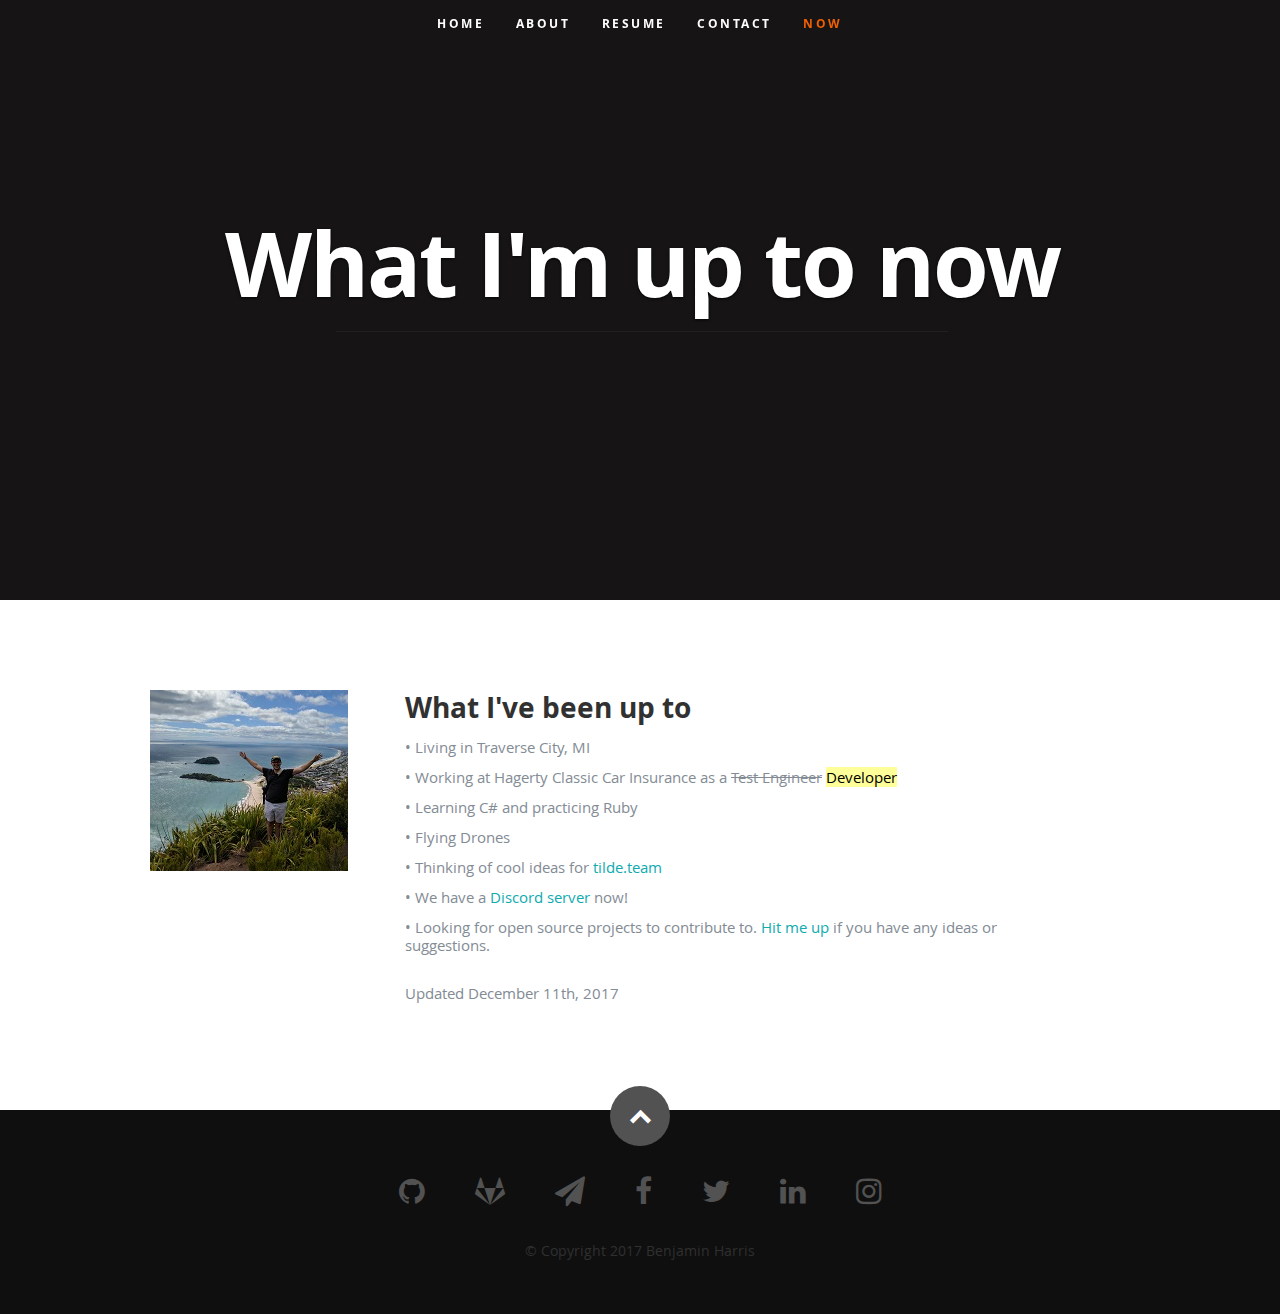
==== commit 15474bcb: "update now page" ====
--- a/now/index.html
+++ b/now/index.html
@@ -99,12 +99,15 @@
 
             <ul>
                 <li>&bull; Living in Traverse City, MI</li>
-                <li>&bull; Working at Hagerty Classic Car Insurance as a Test Engineer</li>
-                <li>&bull; Learning <a href="//elixir-lang.org">Elixir</a> and <a href="http://phoenixframework.org">Phoenix Framework</a></li>
+                <li>&bull; Working at Hagerty Classic Car Insurance as a <del>Test Engineer</del> <ins>Developer</ins></li>
+                <li>&bull; Learning C# and practicing Ruby</li>
                 <li>&bull; Flying Drones</li>
                 <li>&bull; Thinking of cool ideas for <a href="https://tilde.team">tilde.team</a></li>
-                <li>&bull; Looking for open source projects to contribute to. <a href="mailto:mail@benharr.is">Hit me up</a> if you have any ideas or suggestions.</li>
+                <li>&bull; We have a <a href="https://tilde.team/discord/">Discord server</a> now!</li>
+                <li>&bull; Looking for open source projects to contribute to. <a href="mailto:ben@tilde.team">Hit me up</a> if you have any ideas or suggestions.</li>
             </ul>
+
+            <p>Updated December 11th, 2017</p>
 
          </div> <!-- end .main-col -->
 
@@ -127,11 +130,11 @@
          <div class="twelve columns">
 
             <ul class="social social-links">
+                <li><a href="https://github.com/benharri"><i class="fa fa-github"></i></a></li>
                 <li><a href="https://gitlab.com/benharri"><i class="fa fa-gitlab"></i></a></li>
-                <li><a href="https://github.com/benharri"><i class="fa fa-github"></i></a></li>
-                <li><a href="https://t.me/benharris"><i class="fa fa-paper-plane"></i></a></li>
+                <li><a href="https://t.me/bharris"><i class="fa fa-paper-plane"></i></a></li>
                 <li><a href="https://facebook.com/bharrismac"><i class="fa fa-facebook"></i></a></li>
-                <li><a href="https://twitter.com/bharrismac"><i class="fa fa-twitter"></i></a></li>
+                <li><a href="https://twitter.com/nebsirrah"><i class="fa fa-twitter"></i></a></li>
                 <li><a href="https://www.linkedin.com/in/benjaminhharris"><i class="fa fa-linkedin"></i></a></li>
                 <li><a href="https://instagram.com/benharr.is"><i class="fa fa-instagram"></i></a></li>
             </ul>
